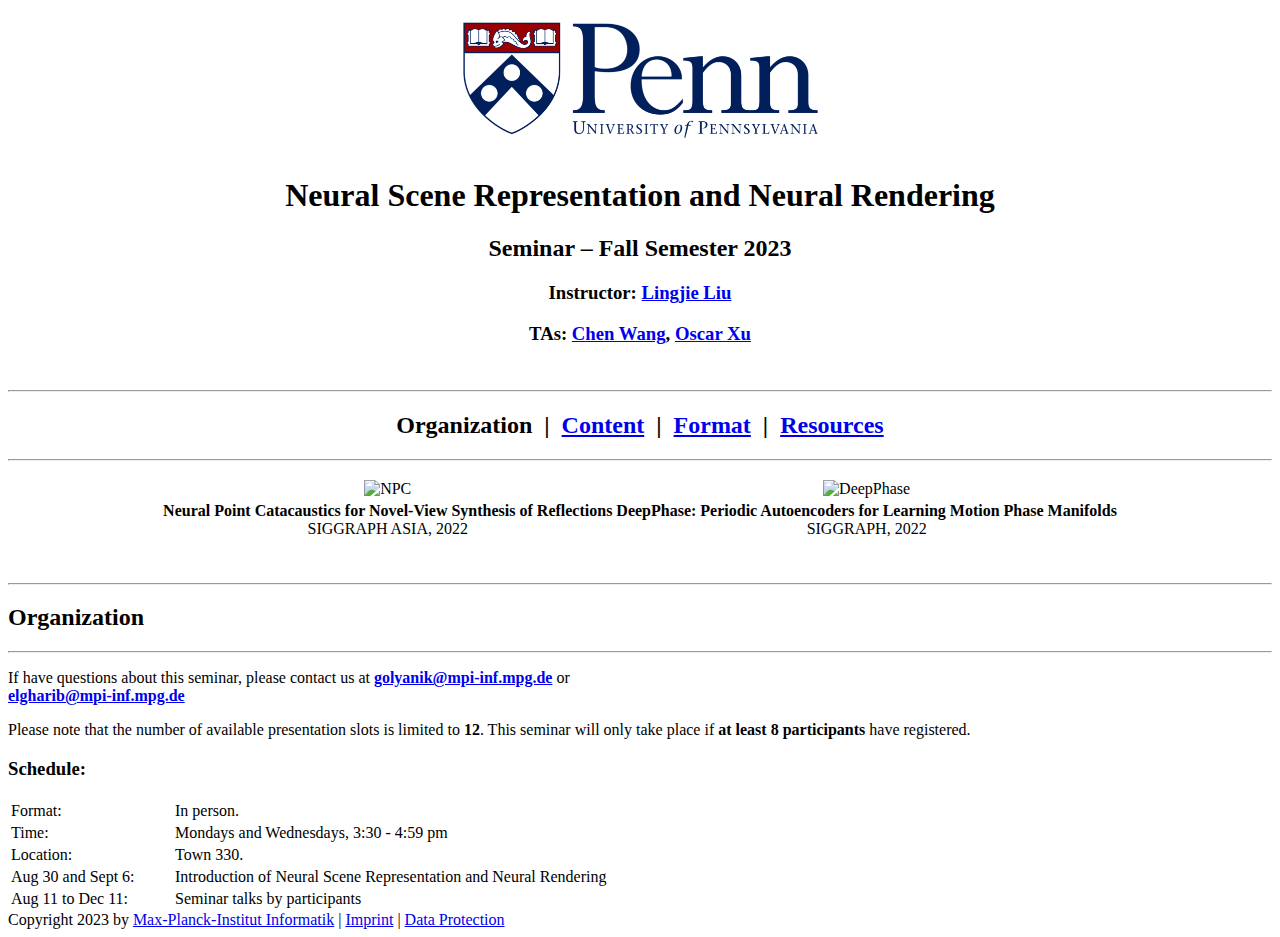
==== index.html @ e091b6dd "update" ====
<!DOCTYPE html>
<!-- saved from url=(0065)https://vcai.mpi-inf.mpg.de/teaching/vcai_seminar_2023/index.html -->
<html>

<head>
	<meta http-equiv="Content-Type" content="text/html; charset=UTF-8">

	<title>Neural Scene Representation and Neural Rendering – Fall Semester 2023</title>
	<link rel="shortcut icon" href="https://vcai.mpi-inf.mpg.de/teaching/vcai_seminar_2023/favicon.ico">
	<link rel="stylesheet" type="text/css" href="./data/gvv.css">
	<link rel="stylesheet" type="text/css" href="./data/seminar.css">
</head>


<body data-new-gr-c-s-check-loaded="14.1121.0" data-gr-ext-installed="">

	<div id="wrap">
		<div style="text-align: center">
			<a href="https://www.upenn.edu/"><img src="./data/penn.png" alt="Logos of UPenn" width="400"></a>
		</div>

		<h1 style="text-align: center;">Neural Scene Representation and Neural Rendering</h1>
		<h2 style="text-align: center;">Seminar – Fall Semester 2023</h2>
		<h3 style="text-align: center;">Instructor: <a href="https://lingjie0206.github.io/">Lingjie Liu</a>
		</h3>
		<h3 style="text-align: center;">TAs: <a href="https://cwchenwang.github.io/">Chen Wang</a>, <a
				href="https://oscarxzq.github.io/">Oscar Xu</a></h3>

		<br>

		<hr>
		<h2 style="text-align: center;">
			<b>Organization</b> &nbsp;|&nbsp;
			<a href="./topics.html">Content</a> &nbsp;|&nbsp;
			<a href="./format.html">Format</a> &nbsp;|&nbsp;
			<a href="./resource.html">Resources</a>
		</h2>
		<hr>

		<table style="margin: 1em auto;">
			<tbody>
				<tr>
					<td style="text-align:center; vertical-align:middle;"><img src="./data/04_NPC.png" width="420"
							alt="NPC"></td>
					<td style="text-align:center; vertical-align:middle;"><img src="./data/05_DeepPhase.png" width="370"
							alt="DeepPhase"></td>
				</tr>
				<tr>
					<td style="text-align:center;"><b>Neural Point Catacaustics for Novel-View Synthesis of
							Reflections</b><br>SIGGRAPH ASIA, 2022</td>
					<td style="text-align:center;"><b>DeepPhase: Periodic Autoencoders for Learning Motion Phase
							Manifolds<br></b>SIGGRAPH, 2022</td>
				</tr>
			</tbody>
		</table>








		<br>

		<hr>
		<h2>Organization</h2>
		<hr>

		<p>
			If have questions about this seminar, please contact us at
			<b><a href="mailto:golyanik@mpi-inf.mpg.de">golyanik@mpi-inf.mpg.de</a></b> or <br>
			<b><a href="mailto:elgharib@mpi-inf.mpg.de">elgharib@mpi-inf.mpg.de</a></b>
		</p>




		<p>
			Please note that the number of available presentation slots is limited to <b>12</b>. This seminar will only
			take place if <b>at least 8 participants</b> have registered.
		</p>


		<h3>Schedule:</h3>

		<table>
			<tbody>
				<tr>
					<td class="head" style="width: 160px;">
						Format:
					</td>
					<td>
						In person.
						<!--When attending in person, we strongly advise to have 3G (vaccinated, recovered, or tested).-->
					</td>
				</tr>
				<tr>
					<td class="head" style="width: 160px;">
						Time:
					</td>
					<td>
						Mondays and Wednesdays, 3:30 - 4:59 pm
					</td>
				</tr>
				<tr>
					<td class="head">
						Location:
					</td>
					<td>
						Town 330.
						<!--Exception: On May 12th we will meet in E 1 4 Room 007. Participants can also join remotely via Zoom.-->
					</td>
				</tr>
				<tr>
					<td class="head">
						Aug 30 and Sept 6:
					</td>
					<td>
						Introduction of Neural Scene Representation and Neural Rendering
					</td>
				</tr>
				<tr>
					<td class="head">
						Aug 11 to Dec 11:
					</td>
					<td>
						Seminar talks by participants
					</td>
				</tr>


			</tbody>
		</table>


		<div id="footer">
			Copyright 2023 by <a href="http://www.mpi-inf.mpg.de/"
				title="Home Page of the Max-Planck-Institute Informatik">Max-Planck-Institut&nbsp;Informatik</a> | <a
				href="https://imprint.mpi-klsb.mpg.de/inf/vcai.mpi-inf.mpg.de"
				title="Impressum and legal notices">Imprint</a> | <a
				href="https://data-protection.mpi-klsb.mpg.de/inf/vcai.mpi-inf.mpg.de?lang=en/"
				title="Data Protection">Data Protection</a><br>
		</div>




	</div>
</body><grammarly-desktop-integration data-grammarly-shadow-root="true"><template shadowrootmode="open">
		<style>
			div.grammarly-desktop-integration {
				position: absolute;
				width: 1px;
				height: 1px;
				padding: 0;
				margin: -1px;
				overflow: hidden;
				clip: rect(0, 0, 0, 0);
				white-space: nowrap;
				border: 0;
				-moz-user-select: none;
				-webkit-user-select: none;
				-ms-user-select: none;
				user-select: none;
			}

			div.grammarly-desktop-integration:before {
				content: attr(data-content);
			}
		</style>
		<div aria-label="grammarly-integration" role="group" tabindex="-1" class="grammarly-desktop-integration"
			data-content="{&quot;mode&quot;:&quot;full&quot;,&quot;isActive&quot;:true,&quot;isUserDisabled&quot;:false}">
		</div>
	</template></grammarly-desktop-integration>

</html>
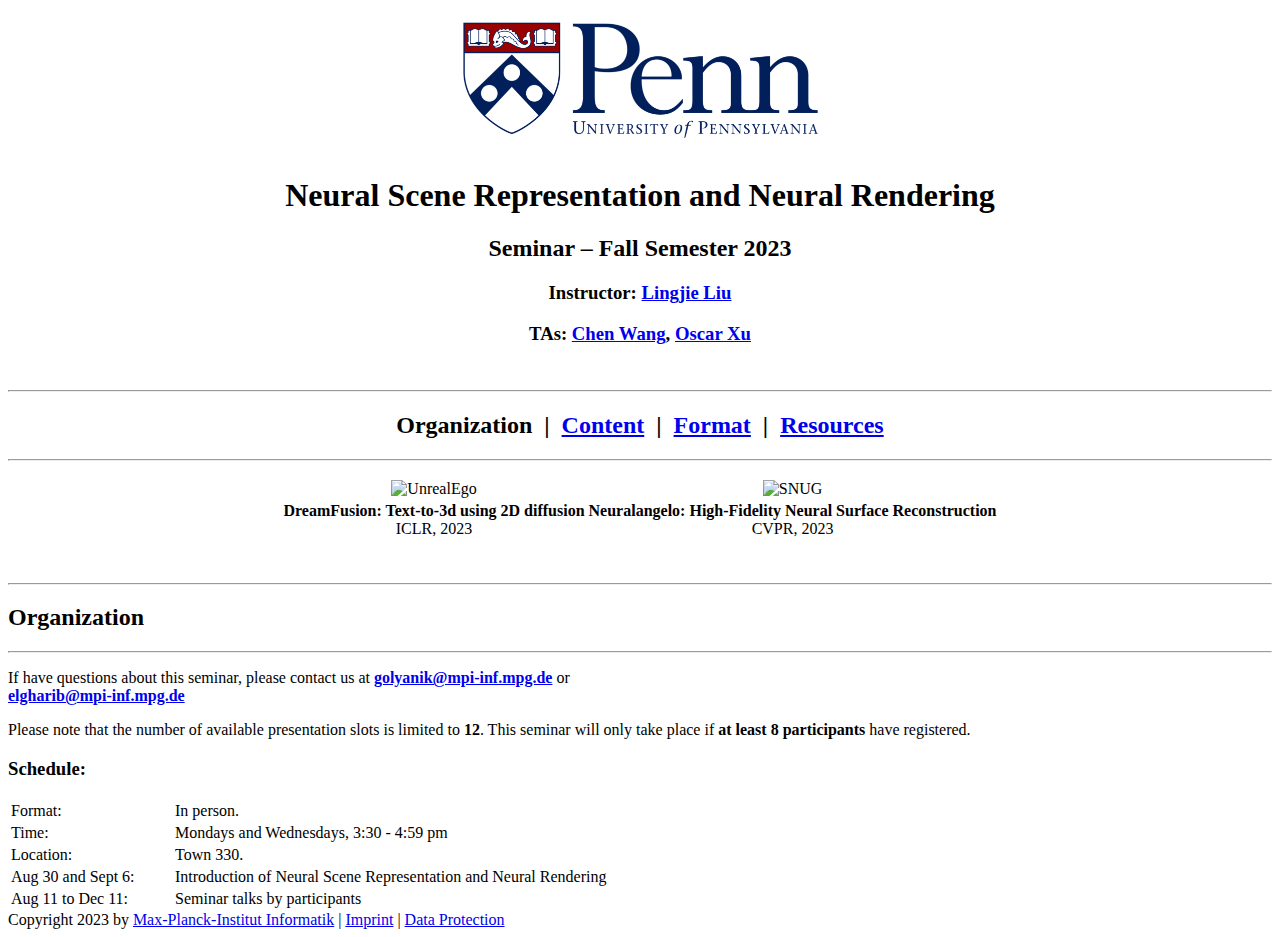
==== commit 92cd0c53: "update" ====
--- a/index.html
+++ b/index.html
@@ -38,20 +38,18 @@
 		<hr>
 
 		<table style="margin: 1em auto;">
-			<tbody>
-				<tr>
-					<td style="text-align:center; vertical-align:middle;"><img src="./data/04_NPC.png" width="420"
-							alt="NPC"></td>
-					<td style="text-align:center; vertical-align:middle;"><img src="./data/05_DeepPhase.png" width="370"
-							alt="DeepPhase"></td>
-				</tr>
-				<tr>
-					<td style="text-align:center;"><b>Neural Point Catacaustics for Novel-View Synthesis of
-							Reflections</b><br>SIGGRAPH ASIA, 2022</td>
-					<td style="text-align:center;"><b>DeepPhase: Periodic Autoencoders for Learning Motion Phase
-							Manifolds<br></b>SIGGRAPH, 2022</td>
-				</tr>
-			</tbody>
+			<tr>
+				<td style="text-align:center; vertical-align:middle;"><img src="data/dreamfusion.jpg" width="360"
+						alt="UnrealEgo"></td>
+				<td style="text-align:center; vertical-align:middle;"><img src="data/neuralangelo.png" width="425"
+						alt="SNUG"></td>
+			</tr>
+			<tr>
+				<td style="text-align:center;"><b>DreamFusion: Text-to-3d using 2D
+						diffusion</b><br>ICLR, 2023</td>
+				<td style="text-align:center;"><b>Neuralangelo: High-Fidelity Neural Surface Reconstruction</b><br>CVPR,
+					2023</td>
+			</tr>
 		</table>
 
 
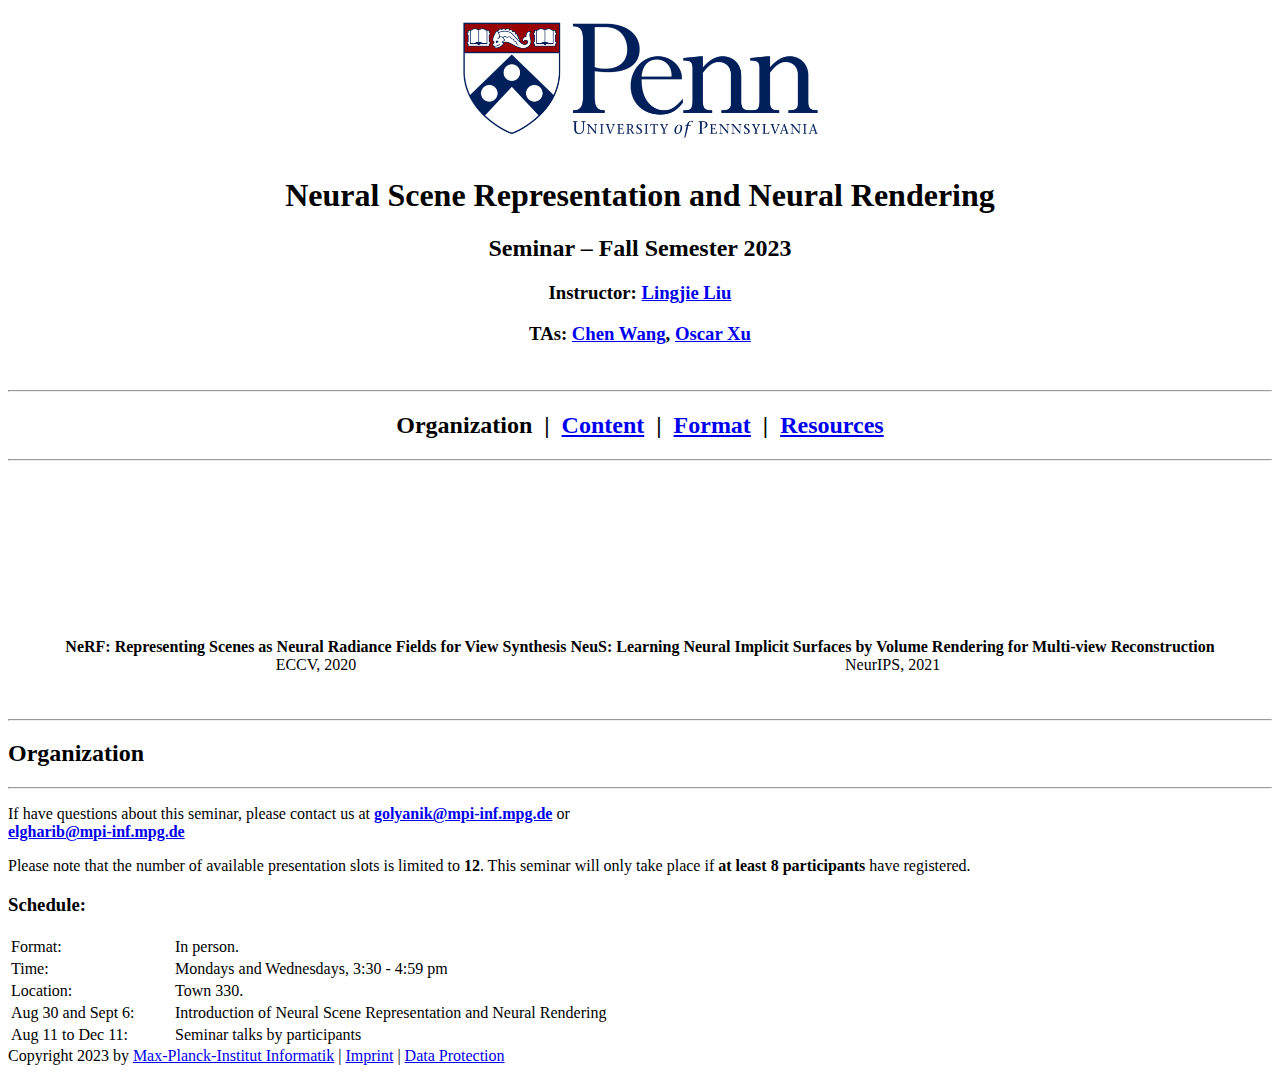
==== commit 8b822ce9: "update teaser" ====
--- a/index.html
+++ b/index.html
@@ -39,16 +39,22 @@
 
 		<table style="margin: 1em auto;">
 			<tr>
-				<td style="text-align:center; vertical-align:middle;"><img src="data/dreamfusion.jpg" width="360"
-						alt="UnrealEgo"></td>
-				<td style="text-align:center; vertical-align:middle;"><img src="data/neuralangelo.png" width="425"
-						alt="SNUG"></td>
+				<td style="text-align:center; vertical-align:middle;"><video width="100%" playsinline=""
+						autoplay="autoplay" loop="loop" preload="" muted="">
+						<source src="data/nerf.mp4" type="video/mp4">
+					</video></td>
+				<td style="text-align:center; vertical-align:middle;"><video width="80%" playsinline=""
+						autoplay="autoplay" loop="loop" preload="" muted="">
+						<source src="data/more_results.mp4" type="video/mp4">
+					</video></td>
 			</tr>
 			<tr>
-				<td style="text-align:center;"><b>DreamFusion: Text-to-3d using 2D
-						diffusion</b><br>ICLR, 2023</td>
-				<td style="text-align:center;"><b>Neuralangelo: High-Fidelity Neural Surface Reconstruction</b><br>CVPR,
-					2023</td>
+				<td style="text-align:center;"><b>NeRF: Representing Scenes as Neural Radiance Fields for View
+						Synthesis</b><br>ECCV, 2020</td>
+				<td style="text-align:center;"><b>NeuS: Learning Neural
+						Implicit
+						Surfaces by Volume Rendering for Multi-view Reconstruction</b><br>NeurIPS,
+					2021</td>
 			</tr>
 		</table>
 
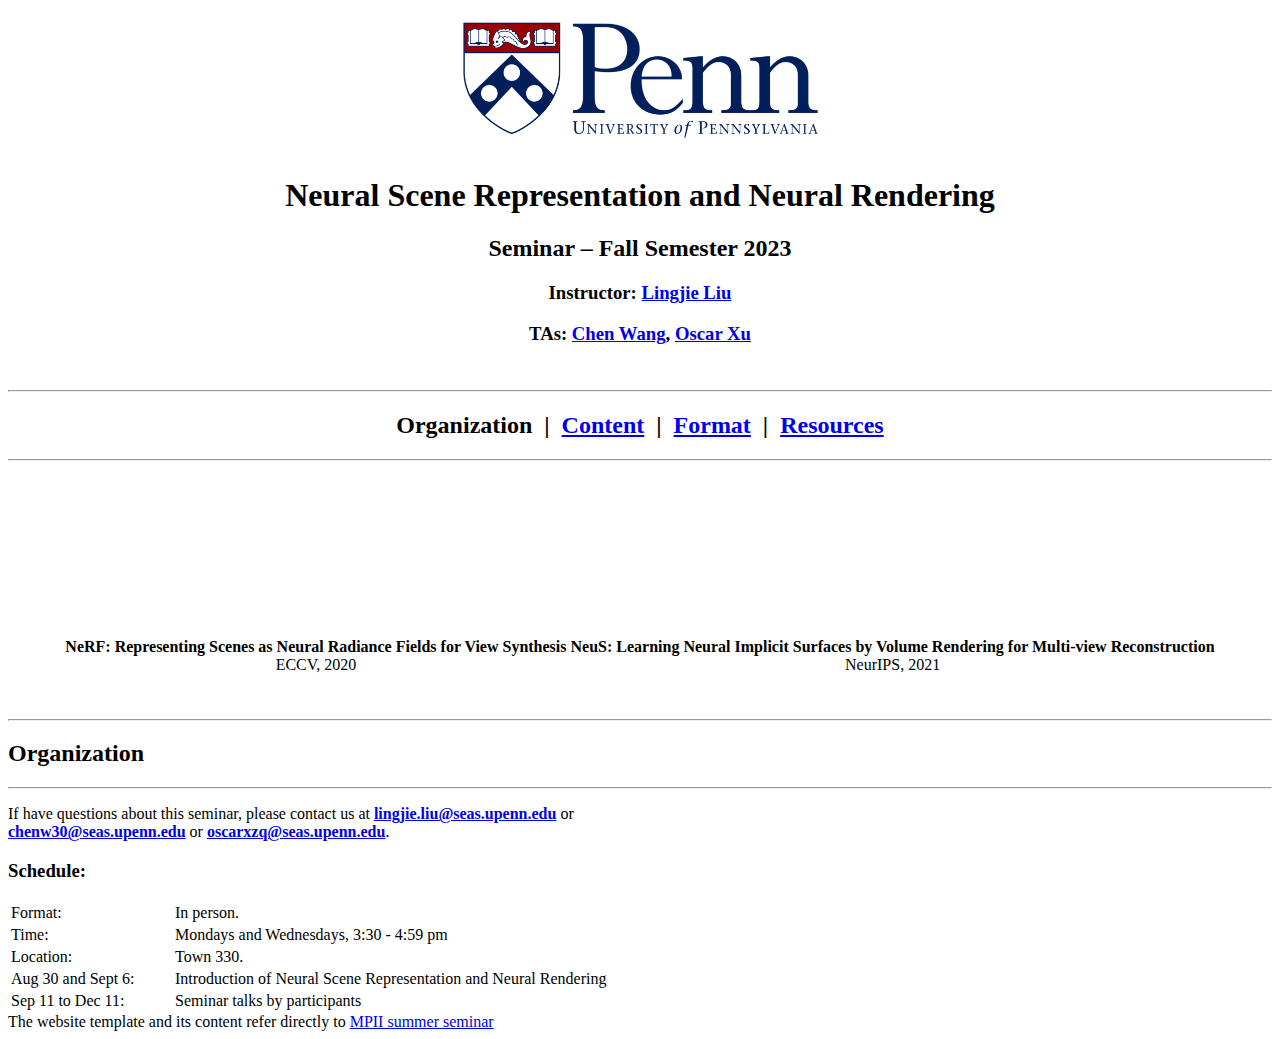
==== commit ead76576: "update" ====
--- a/index.html
+++ b/index.html
@@ -73,16 +73,9 @@
 
 		<p>
 			If have questions about this seminar, please contact us at
-			<b><a href="mailto:golyanik@mpi-inf.mpg.de">golyanik@mpi-inf.mpg.de</a></b> or <br>
-			<b><a href="mailto:elgharib@mpi-inf.mpg.de">elgharib@mpi-inf.mpg.de</a></b>
-		</p>
-
-
-
-
-		<p>
-			Please note that the number of available presentation slots is limited to <b>12</b>. This seminar will only
-			take place if <b>at least 8 participants</b> have registered.
+			<b><a href="mailto:lingjie0206@seas.upenn.edu">lingjie.liu@seas.upenn.edu</a></b> or <br>
+			<b><a href="mailto:chenw30@seas.upenn.edu">chenw30@seas.upenn.edu</a></b> or 
+			<b><a href="mailto:oscarxzq@seas.upenn.edu">oscarxzq@seas.upenn.edu</a></b>.
 		</p>
 
 
@@ -126,7 +119,7 @@
 				</tr>
 				<tr>
 					<td class="head">
-						Aug 11 to Dec 11:
+						Sep 11 to Dec 11:
 					</td>
 					<td>
 						Seminar talks by participants
@@ -139,12 +132,7 @@
 
 
 		<div id="footer">
-			Copyright 2023 by <a href="http://www.mpi-inf.mpg.de/"
-				title="Home Page of the Max-Planck-Institute Informatik">Max-Planck-Institut&nbsp;Informatik</a> | <a
-				href="https://imprint.mpi-klsb.mpg.de/inf/vcai.mpi-inf.mpg.de"
-				title="Impressum and legal notices">Imprint</a> | <a
-				href="https://data-protection.mpi-klsb.mpg.de/inf/vcai.mpi-inf.mpg.de?lang=en/"
-				title="Data Protection">Data Protection</a><br>
+			The website template and its content refer directly to <a href="https://vcai.mpi-inf.mpg.de/teaching/vcai_seminar_2023/index.html">MPII summer seminar</a> <br>
 		</div>
 
 
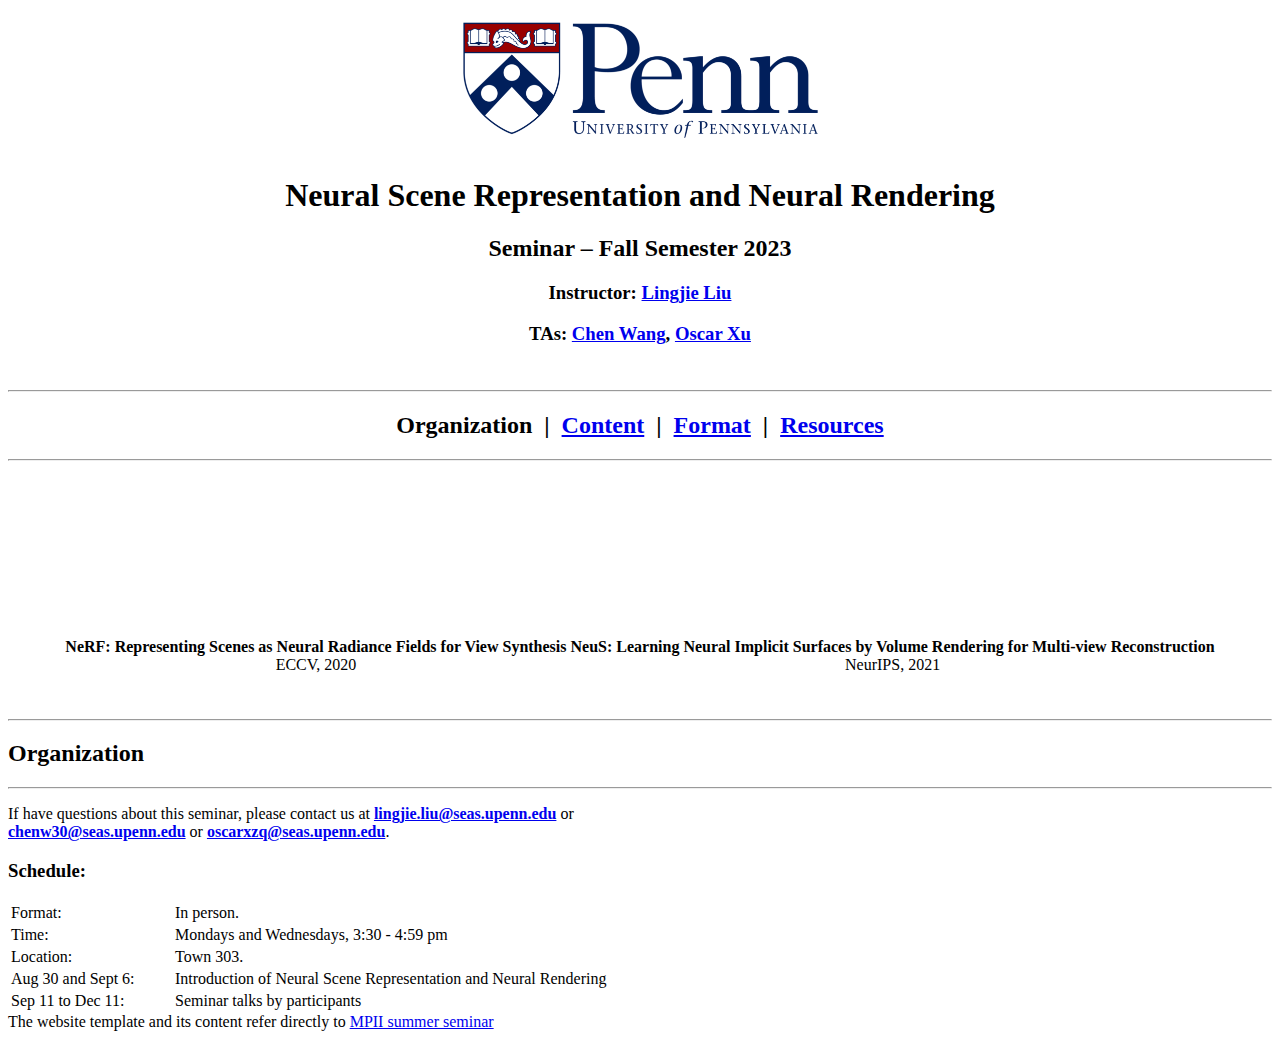
==== commit f89ddb4a: "fix loc" ====
--- a/index.html
+++ b/index.html
@@ -105,7 +105,7 @@
 						Location:
 					</td>
 					<td>
-						Town 330.
+						Town 303.
 						<!--Exception: On May 12th we will meet in E 1 4 Room 007. Participants can also join remotely via Zoom.-->
 					</td>
 				</tr>
